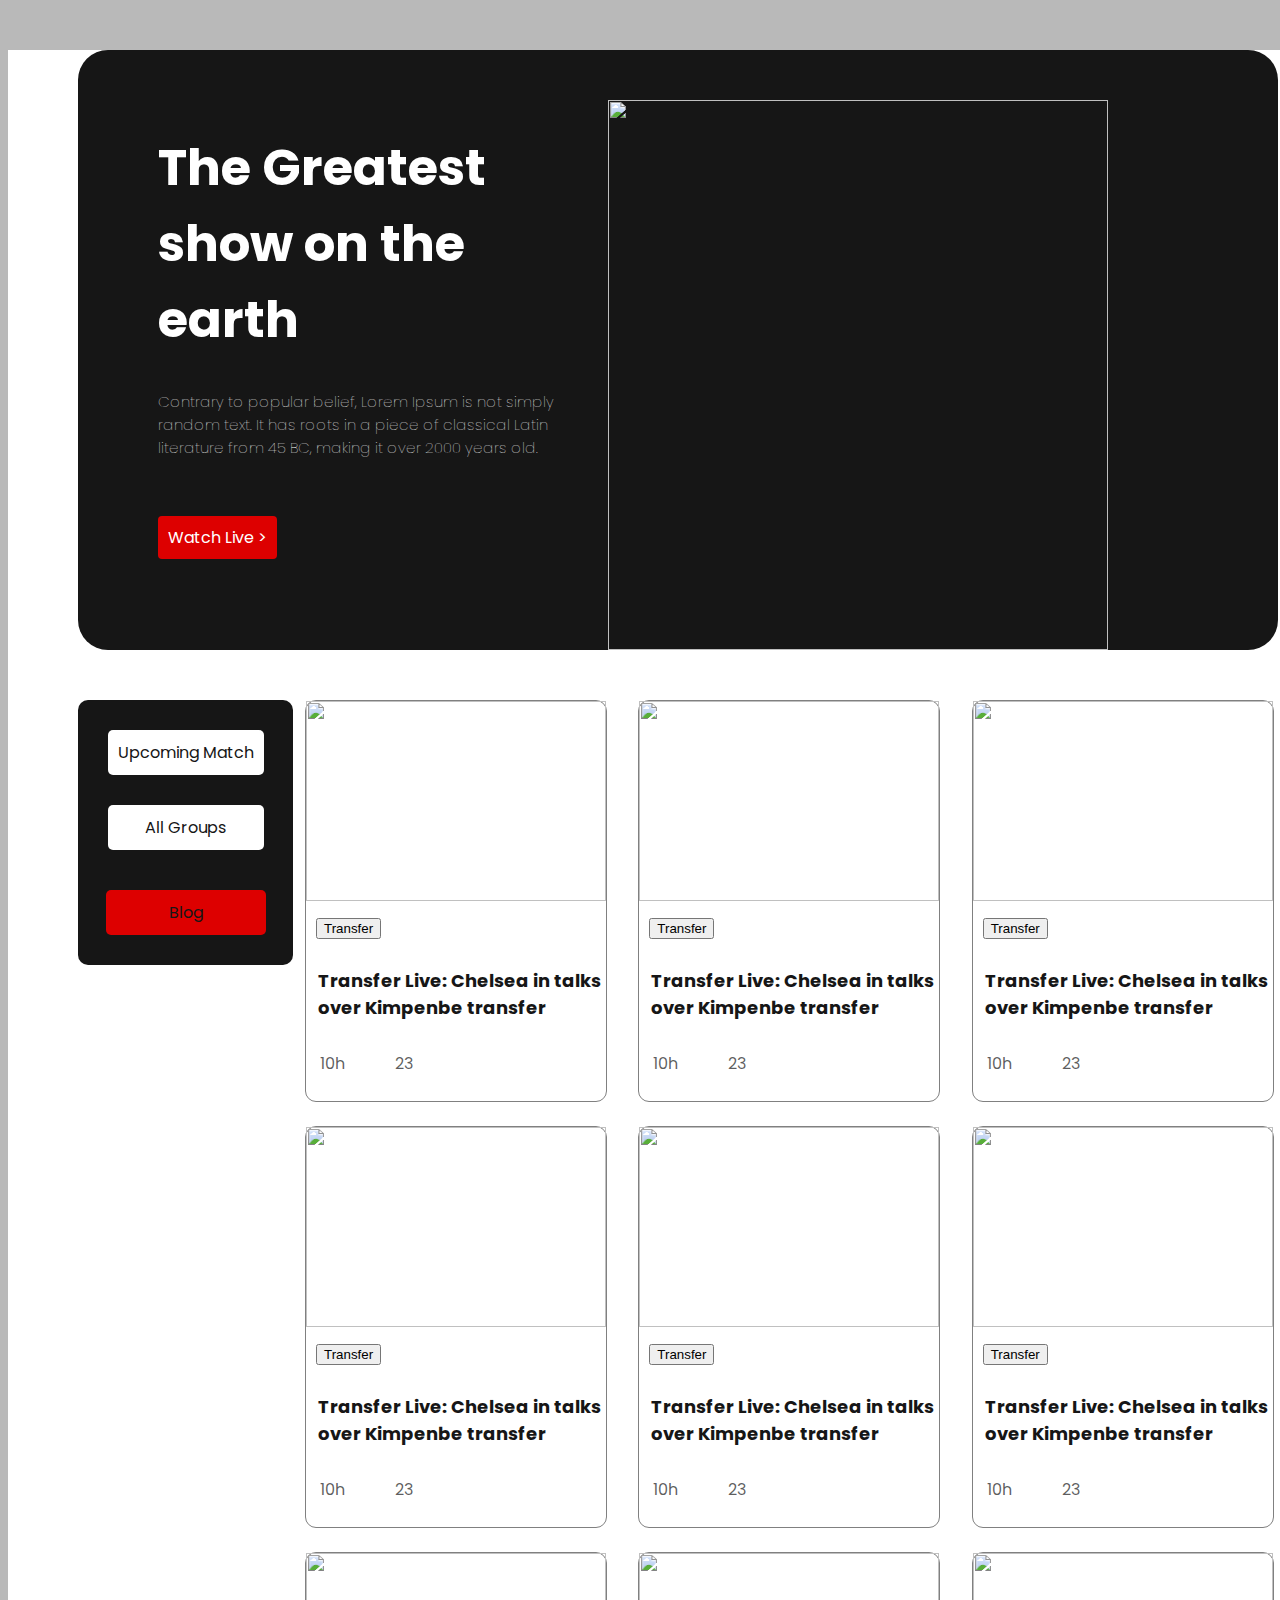
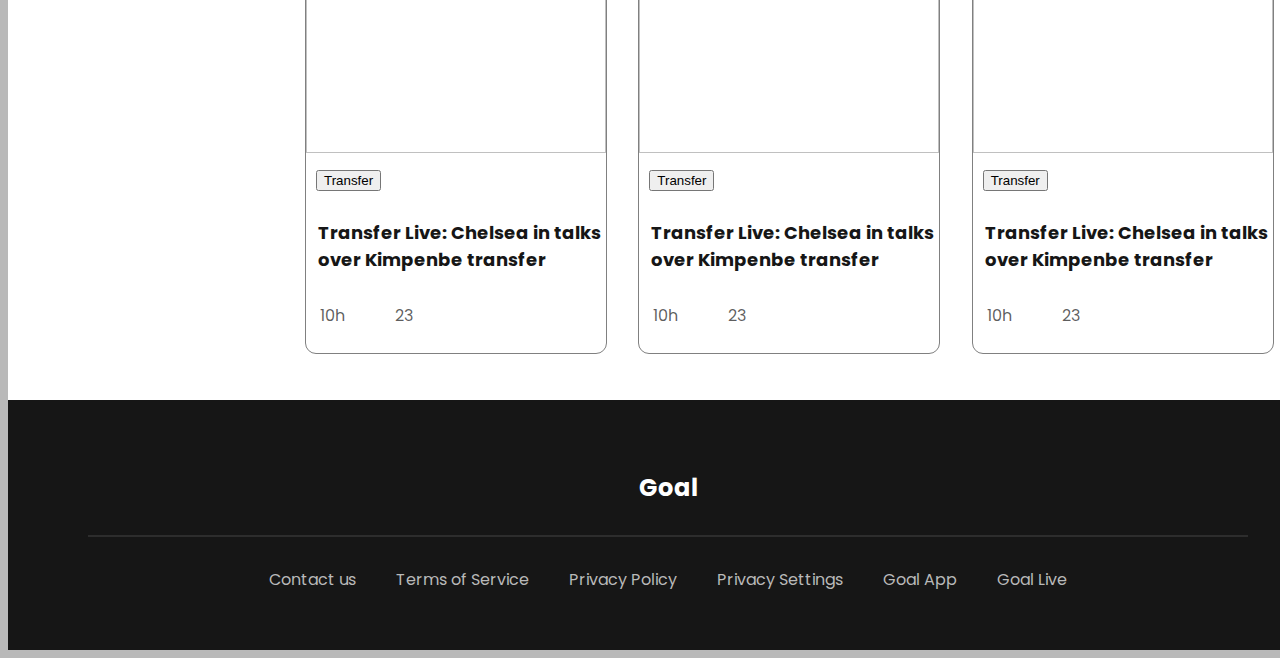
==== index.html @ beed1e8c "style reshaped" ====
<!DOCTYPE html>
<html lang="en">
<head>
    <meta charset="UTF-8">
    <meta http-equiv="X-UA-Compatible" content="IE=edge">
    <meta name="viewport" content="width=device-width, initial-scale=1.0">
    <title>World-Cup</title>

    <!---------- font awesome ---------->
    <script src="https://kit.fontawesome.com/90625f409e.js" crossorigin="anonymous"></script>

    <!---------- style sheets ---------->
    <link rel="stylesheet" href="styles/style.css">
    <link rel="stylesheet" href="http://127.0.0.1:5500/index2.html">
</head>
<body>

    <!---------- header start ---------->
    <header>

    </header>
    <!---------- header end ---------->
    
    <!---------- main start ---------->
    <main>
        <section class="top-banner">
            <div class="container">
                <div class="content">
                    <h1 class="heading">The Greatest show on the earth</h1>
                    <p class="context">Contrary to popular belief, Lorem Ipsum is not simply random text. It has roots in a piece of classical Latin literature from 45 BC, making it over 2000 years old.</p> <br>
                    <a class="button"href="">Watch Live ></a>
                </div>
                <div class="photo">
                <img  src="assets/Banner Image.png" alt="">
                </div>
            </div>
        </section>

        <section class="section-container">
            <aside class="side-col">
                <div class="side-btn">
                    <div class="btn-section">
                        <div class="btn">
                        <a href="http://127.0.0.1:5500/index2.html">Upcoming Match</a>
                        </div>
                        <div class="btn">
                        <a href="">All Groups</a>
                        </div>
                    </div>
                    <div class="btn3">
                    <a href="">Blog</a>
                    </div>
                </div>
            </aside>
            <div class="players">
                    <div class="player">
                        <img src="assets/Blog Image.png" alt="">
                        <button class="bs">Transfer</button>
                        <h3 class="name">Transfer Live: Chelsea in talks over Kimpenbe transfer</h3>
                        <div class="player-details">
                            <div class="duration">
                                <i class="fa-regular fa-clock"></i>
                                10h
                            </div>
                            <div class="comment">
                                <i class="fa-regular fa-comment"></i>
                                23
                            </div>
                        </div>
                    </div>
                    <div class="player">
                        <img src="assets/Blog Image.png" alt="">
                        <button>Transfer</button>
                        <h3 class="name">Transfer Live: Chelsea in talks over Kimpenbe transfer</h3>
                        <div class="player-details">
                            <div class="duration">
                                <i class="fa-regular fa-clock"></i>
                                10h
                            </div>
                            <div class="comment">
                                <i class="fa-regular fa-comment"></i>
                                23
                            </div>
                        </div>
                    </div>
                    <div class="player">
                        <img src="assets/Blog Image.png" alt="">
                        <button class="bs">Transfer</button>
                        <h3 class="name">Transfer Live: Chelsea in talks over Kimpenbe transfer</h3>
                        <div class="player-details">
                            <div class="duration">
                                <i class="fa-regular fa-clock"></i>
                                10h
                            </div>
                            <div class="comment">
                                <i class="fa-regular fa-comment"></i>
                                23
                            </div>
                        </div>
                    </div>
                    <div class="player">
                        <img src="assets/Blog Image.png" alt="">
                        <button class="bs">Transfer</button>
                        <h3 class="name">Transfer Live: Chelsea in talks over Kimpenbe transfer</h3>
                        <div class="player-details">
                            <div class="duration">
                                <i class="fa-regular fa-clock"></i>
                                10h
                            </div>
                            <div class="comment">
                                <i class="fa-regular fa-comment"></i>
                                23
                            </div>
                        </div>
                    </div>
                    <div class="player">
                        <img src="assets/Blog Image.png" alt="">
                        <button class="bs">Transfer</button>
                        <h3 class="name">Transfer Live: Chelsea in talks over Kimpenbe transfer</h3>
                        <div class="player-details">
                            <div class="duration">
                                <i class="fa-regular fa-clock"></i>
                                10h
                            </div>
                            <div class="comment">
                                <i class="fa-regular fa-comment"></i>
                                23
                            </div>
                        </div>
                    </div>
                    <div class="player">
                        <img src="assets/Blog Image.png" alt="">
                        <button class="bs">Transfer</button>
                        <h3 class="name">Transfer Live: Chelsea in talks over Kimpenbe transfer</h3>
                        <div class="player-details">
                            <div class="duration">
                                <i class="fa-regular fa-clock"></i>
                                10h
                            </div>
                            <div class="comment">
                                <i class="fa-regular fa-comment"></i>
                                23
                            </div>
                        </div>
                    </div>
                    <div class="player">
                        <img src="assets/Blog Image.png" alt="">
                        <button class="bs">Transfer</button>
                        <h3 class="name">Transfer Live: Chelsea in talks over Kimpenbe transfer</h3>
                        <div class="player-details">
                            <div class="duration">
                                <i class="fa-regular fa-clock"></i>
                                10h
                            </div>
                            <div class="comment">
                                <i class="fa-regular fa-comment"></i>
                                23
                            </div>
                        </div>
                    </div>
                    <div class="player">
                        <img src="assets/Blog Image.png" alt="">
                        <button class="bs">Transfer</button>
                        <h3 class="name">Transfer Live: Chelsea in talks over Kimpenbe transfer</h3>
                        <div class="player-details">
                            <div class="duration">
                                <i class="fa-regular fa-clock"></i>
                                10h
                            </div>
                            <div class="comment">
                                <i class="fa-regular fa-comment"></i>
                                23
                            </div>
                        </div>
                    </div>
                    <div class="player">
                        <img src="assets/Blog Image.png" alt="">
                        <button class="bs">Transfer</button>
                        <h3 class="name">Transfer Live: Chelsea in talks over Kimpenbe transfer</h3>
                        <div class="player-details">
                            <div class="duration">
                                <i class="fa-regular fa-clock"></i>
                                10h
                            </div>
                            <div class="comment">
                                <i class="fa-regular fa-comment"></i>
                                23
                            </div>
                        </div>
                    </div>
            </div>
        </section>

        <footer>
            <h2 id="footer-head">Goal</h2>
            <hr>
            <div class="footer-content">
                <div><a href="">Contact us</a></div>
                <div><a href="">Terms of Service</a></div>
                <div><a href="">Privacy Policy</a></div>
                <div><a href="">Privacy Settings</a></div>
                <div><a href="">Goal App</a></div>
                <div><a href="">Goal Live</a></div>
            </div>
        </footer>
        
    </main>
    <!---------- main end ---------->
</body>
</html>
---- styles/style.css ----
/* ---------- font ---------- */
@import url('https://fonts.googleapis.com/css2?family=Poppins:wght@700&display=swap');

/* ---------- utilities ---------- */
body{
    font-family: 'Poppins', sans-serif;
    background-color: #B9B9B9;
}
main{
    background-color: #FFFFFF;
    width: 1320px;
    height: 2200px;
}
.top-banner{
    background-color: #161616;
    width: 1200px;
    height: 600px;
    border-radius: 30px;
    margin-left: 70px;
}
.container{
    display: flex;
    width: 600px;
    height: 250px;
    margin-left: 80px;
    margin-top: 50px;
}
.heading{
    width: 450px;
    height: 200px;
    color:#FFFFFF;
    font-weight: 700px;
    font-size: 50px;
    margin-top: 80px;
}
.context{
    color: #FFFFFF;
    font-weight: 150;
    font-size: 15px;
    width: 400px;
    height: 80px;
    margin-top: 60px;
    margin-bottom: 30px;
}
.button{
    text-decoration: none;
    color: #FFFFFF;
    width: 20px;
    height: 10px;
    background-color:#DD0000;
    border-radius: 4px;
    padding: 10px;
    margin-top: 400px;
}
.photo img{
    width: 500px;
    height: 550px;
    margin-top: 50px;
}
.section-container{
    width: 100%;
    display: flex;
    border-radius: 30px;
    margin-left: 70px;
    margin-top: 50px;
}
.side-col{
    width: 175px;
    height: 225px;
    background-color:#161616;
    border-radius: 10px;
    padding: 20px;
}
.side-btn{
    display: flex;
    flex-direction: column;
    align-items: center;
}
.side-btn a{
    text-decoration: none;
    color: #161616;
}
.btn{
    flex-direction: column;
    background-color: #FFFFFF;
    border-radius: 5px;
    margin-top: 10px;
    margin-bottom: 30px;
    padding: 10px;
    text-align: center;
}
.btn3{
    background-color: #DD0000;
    border-radius: 5px;
    padding: 10px 63px;
    margin-bottom: 20px;
    color: #FFFFFF;
    margin-top: 10px;
}
.players{
    display: grid;
    grid-template-columns: repeat(3, 1fr);
    width: 1000px;
    height: 600px;
}
.player{
    width: 300px;
    height: 400px;
    border: 1px solid gray;
    border-radius: 11px;
    margin-bottom: 24px;
}
.player img{
    width: 100%;
    height: 200px;
}
.player button{
    margin: 10px 10px;
}
.player, .name{
    margin-left: 12px;
    font-size: 18px;
    color:#161616;
}
.player-details{
    display: flex;
    align-items: center;
    margin-left: 14px;
    margin-top: 30px;
}
.duration{
    color: rgba(22, 22, 22, 0.7);
    font-size: 16px;
}
.comment{
    color: rgba(22, 22, 22, 0.7);
    font-size: 16px;
    margin-left: 50px;
}
footer{
    background-color: #161616;
    width: 100%;
    height: 250px;
    margin-top: 700px;
}
#footer-head{
    text-align: center;
    color: #FFFFFF;
    margin-bottom: 30px;
    padding-top: 70px;
}
hr{
    margin-left: 80px;
    margin-right: 80px;
    border: 1px solid rgba(255, 255, 255, 0.1);
}
.footer-content{
    display: flex;
    justify-content: center;
    margin-top: 30px;
}
.footer-content a{
    text-decoration: none;
    color: #B9B9B9;
    margin: 0px 20px;
}

/* ---------- media series ---------- */

/* ---------- mobile device ---------- */
/* 
@media only screen and (max-width: 688px){
    .top-banner{
        width: 851px;
        margin-left: 0;
        grid-template-columns: repeat(1, 1fr);

    }
    .container{
        margin-top: 0;

    }
    .section-container{
        grid-template-columns: repeat(1, 1fr);
    }
    .player .player-details{
        display: none;
    }
} */
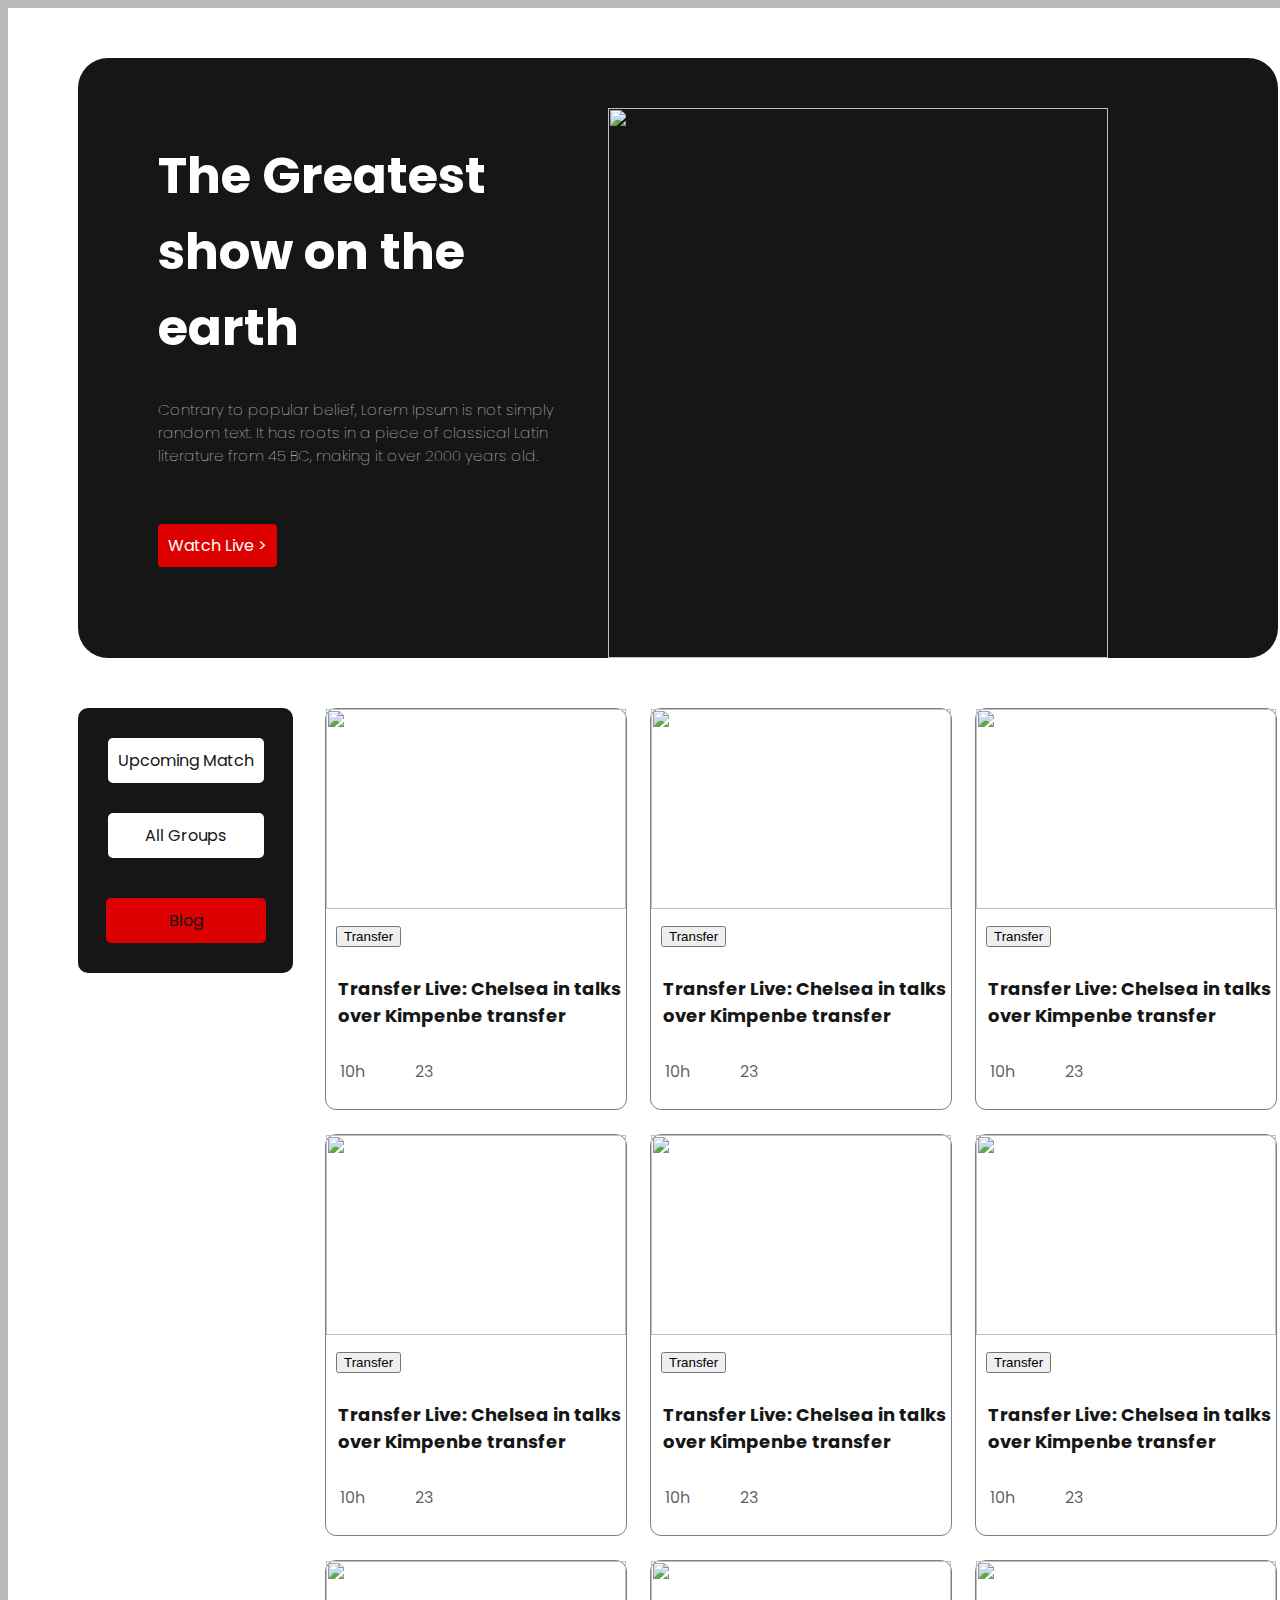
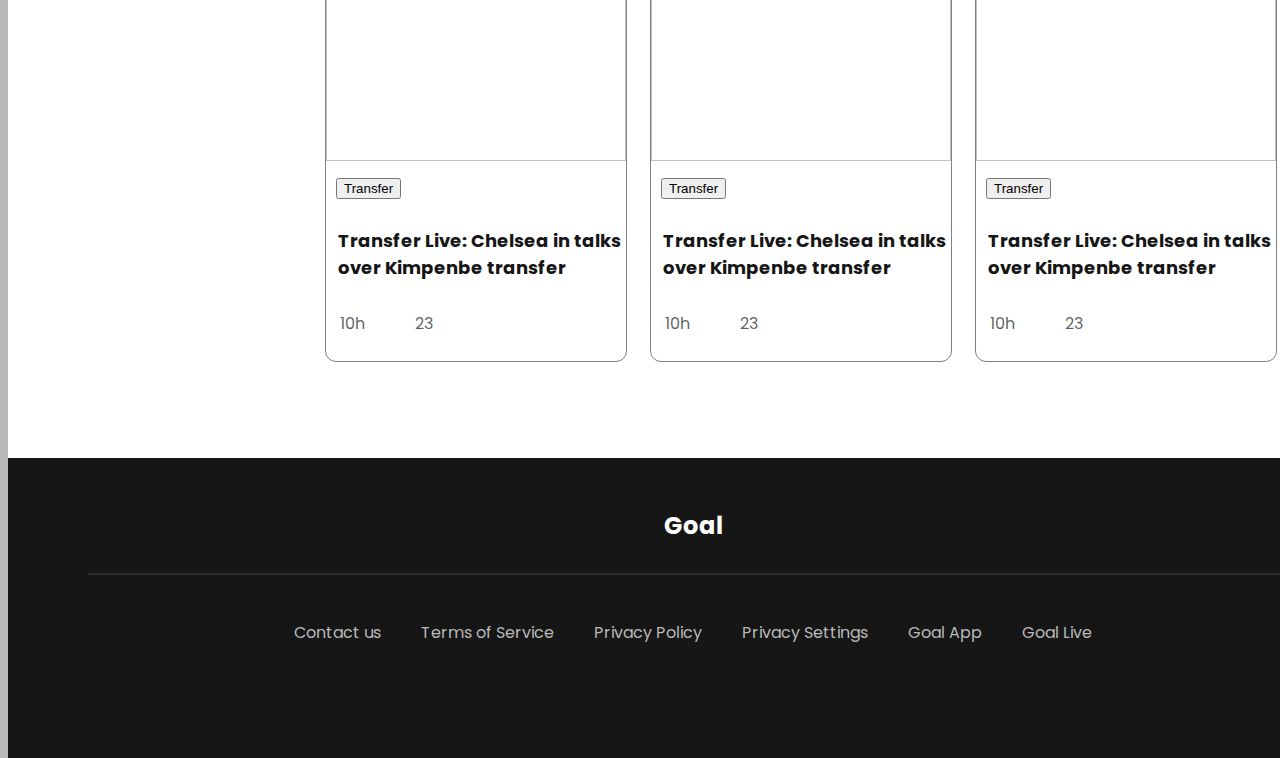
==== commit 4558238b: "animation added" ====
--- a/index.html
+++ b/index.html
@@ -4,39 +4,86 @@
     <meta charset="UTF-8">
     <meta http-equiv="X-UA-Compatible" content="IE=edge">
     <meta name="viewport" content="width=device-width, initial-scale=1.0">
+    
+    <!-- ===================== -->
+    <!---------- title ---------->
+    <!-- ===================== -->
+
     <title>World-Cup</title>
 
+    <!-- ============================ -->
     <!---------- font awesome ---------->
+    <!-- ============================ -->
+
     <script src="https://kit.fontawesome.com/90625f409e.js" crossorigin="anonymous"></script>
 
+    <!-- ============================ -->
     <!---------- style sheets ---------->
+    <!-- ============================ -->
+
     <link rel="stylesheet" href="styles/style.css">
-    <link rel="stylesheet" href="http://127.0.0.1:5500/index2.html">
+
+    <!-- animation -->
+    <style>
+        .animation:hover{
+            transform: rotateY(180deg);
+        }
+        .animation{
+            transition: transform 1s ease-in;
+        }
+    </style>
 </head>
 <body>
 
-    <!---------- header start ---------->
+    <!--------- header start --------->
     <header>
 
     </header>
     <!---------- header end ---------->
     
+    <!-- ========================== -->
     <!---------- main start ---------->
+    <!-- ========================== -->
+
     <main>
+
+    <!-- ================================ -->
+    <!---------- top banner start ---------->
+    <!-- ================================ -->
+
         <section class="top-banner">
             <div class="container">
                 <div class="content">
                     <h1 class="heading">The Greatest show on the earth</h1>
                     <p class="context">Contrary to popular belief, Lorem Ipsum is not simply random text. It has roots in a piece of classical Latin literature from 45 BC, making it over 2000 years old.</p> <br>
-                    <a class="button"href="">Watch Live ></a>
+                    <a class="button"href="https://www.youtube.com/watch?v=4mVsXpaaj54">Watch Live ></a>
                 </div>
                 <div class="photo">
-                <img  src="assets/Banner Image.png" alt="">
+                <img class="animation" src="assets/Banner Image.png" alt="">
                 </div>
             </div>
         </section>
 
+        <!-- animation start -->
+        <!-- <div class="area">
+
+        </div> -->
+        <!-- animation end -->
+
+    <!-- ============================== -->
+    <!---------- top banner end ---------->
+    <!-- ============================== -->
+
+    <!-- =================================== -->
+    <!---------- navigation bar start --------->
+    <!-- =================================== -->
+
         <section class="section-container">
+
+    <!-- ================================= -->
+    <!---------- side column start ---------->
+    <!-- ================================= -->
+
             <aside class="side-col">
                 <div class="side-btn">
                     <div class="btn-section">
@@ -52,6 +99,11 @@
                     </div>
                 </div>
             </aside>
+
+    <!-- =============================== -->
+    <!---------- side column end ---------->
+    <!-- =============================== -->
+
             <div class="players">
                     <div class="player">
                         <img src="assets/Blog Image.png" alt="">
@@ -190,6 +242,14 @@
                     </div>
             </div>
         </section>
+
+        <!-- ================================= -->
+        <!---------- navigation bar end --------->
+        <!-- ================================= -->
+
+            <!-- ============================ -->
+            <!---------- footer start ---------->
+            <!-- ============================ -->
 
         <footer>
             <h2 id="footer-head">Goal</h2>
@@ -202,9 +262,23 @@
                 <div><a href="">Goal App</a></div>
                 <div><a href="">Goal Live</a></div>
             </div>
+            <div class="footer-content">
+                <div><a href=""><i class="fa-brands fa-facebook"></i></a></div>
+                <div><a href=""><i class="fa-brands fa-instagram-square"></i></a></div>
+                <div><a href=""><i class="fa-brands fa-twitter"></i></a></div>
+                <div><a href=""><i class="fa-brands fa-linkedin"></i></a></div>
+            </div>
         </footer>
+
+            <!-- ========================== -->
+            <!---------- footer end ---------->
+            <!-- ========================== -->
         
     </main>
+
+    <!-- ======================== -->
     <!---------- main end ---------->
+    <!-- ======================== -->
+
 </body>
 </html>--- a/styles/style.css
+++ b/styles/style.css
@@ -1,19 +1,31 @@
+/* =========================== */
 /* ---------- font ---------- */
+/* ========================= */
+
 @import url('https://fonts.googleapis.com/css2?family=Poppins:wght@700&display=swap');
 
+/* ================================ */
 /* ---------- utilities ---------- */
+/* ============================== */
+
 body{
     font-family: 'Poppins', sans-serif;
     background-color: #B9B9B9;
+    position: absolute;
 }
 main{
     background-color: #FFFFFF;
-    width: 1320px;
-    height: 2200px;
-}
+    max-width: 1370px;
+    position: absolute;
+}
+
+/* ========================================== */
+/* ---------- top banner creation ---------- */
+/* ======================================== */
+
 .top-banner{
     background-color: #161616;
-    width: 1200px;
+    max-width: 1200px;
     height: 600px;
     border-radius: 30px;
     margin-left: 70px;
@@ -57,8 +69,17 @@
     height: 550px;
     margin-top: 50px;
 }
+
+/* =================================== */
+/* ---------- main section ---------- */
+/* ================================= */
+
+/* ================================== */
+/* ---------- side column ---------- */
+/* ================================ */
+
 .section-container{
-    width: 100%;
+    width: 1320px;
     display: flex;
     border-radius: 30px;
     margin-left: 70px;
@@ -97,11 +118,17 @@
     color: #FFFFFF;
     margin-top: 10px;
 }
+
+/* ============================================ */
+/* ---------- player navigation bar ---------- */
+/* ========================================== */
+
 .players{
     display: grid;
     grid-template-columns: repeat(3, 1fr);
-    width: 1000px;
-    height: 600px;
+    width: 975px;
+    height: 650px;
+    margin-left: 20px;
 }
 .player{
     width: 300px;
@@ -137,17 +164,22 @@
     font-size: 16px;
     margin-left: 50px;
 }
+
+/* ===================================== */
+/* ---------- footer section ---------- */
+/* =================================== */
+
 footer{
     background-color: #161616;
-    width: 100%;
-    height: 250px;
+    max-width: 100%;
+    height: 300px;
     margin-top: 700px;
 }
 #footer-head{
     text-align: center;
     color: #FFFFFF;
     margin-bottom: 30px;
-    padding-top: 70px;
+    padding-top: 50px;
 }
 hr{
     margin-left: 80px;
@@ -158,6 +190,7 @@
     display: flex;
     justify-content: center;
     margin-top: 30px;
+    padding-top: 15px;
 }
 .footer-content a{
     text-decoration: none;
@@ -165,11 +198,15 @@
     margin: 0px 20px;
 }
 
+/* =================================== */
 /* ---------- media series ---------- */
-
+/* ================================= */
+
+/* ==================================== */
 /* ---------- mobile device ---------- */
-/* 
-@media only screen and (max-width: 688px){
+/* ================================== */
+
+@media only screen and (max-width: 968px){
     .top-banner{
         width: 851px;
         margin-left: 0;
@@ -181,9 +218,34 @@
 
     }
     .section-container{
+        display: none;
+        background-color: #DD0000;
+    }
+    .player .player-details{
+        display: none;
+    }
+}
+
+/* ==================================== */
+/* ---------- tablet device ---------- */
+/* ================================== */
+
+@media only screen and (max-width: 968px){
+    .top-banner{
+        width: 851px;
+        margin-left: 0;
         grid-template-columns: repeat(1, 1fr);
+
+    }
+    .container{
+        margin-top: 0;
+
+    }
+    .section-container{
+        display: none;
+        background-color: #DD0000;
     }
     .player .player-details{
         display: none;
     }
-} */+}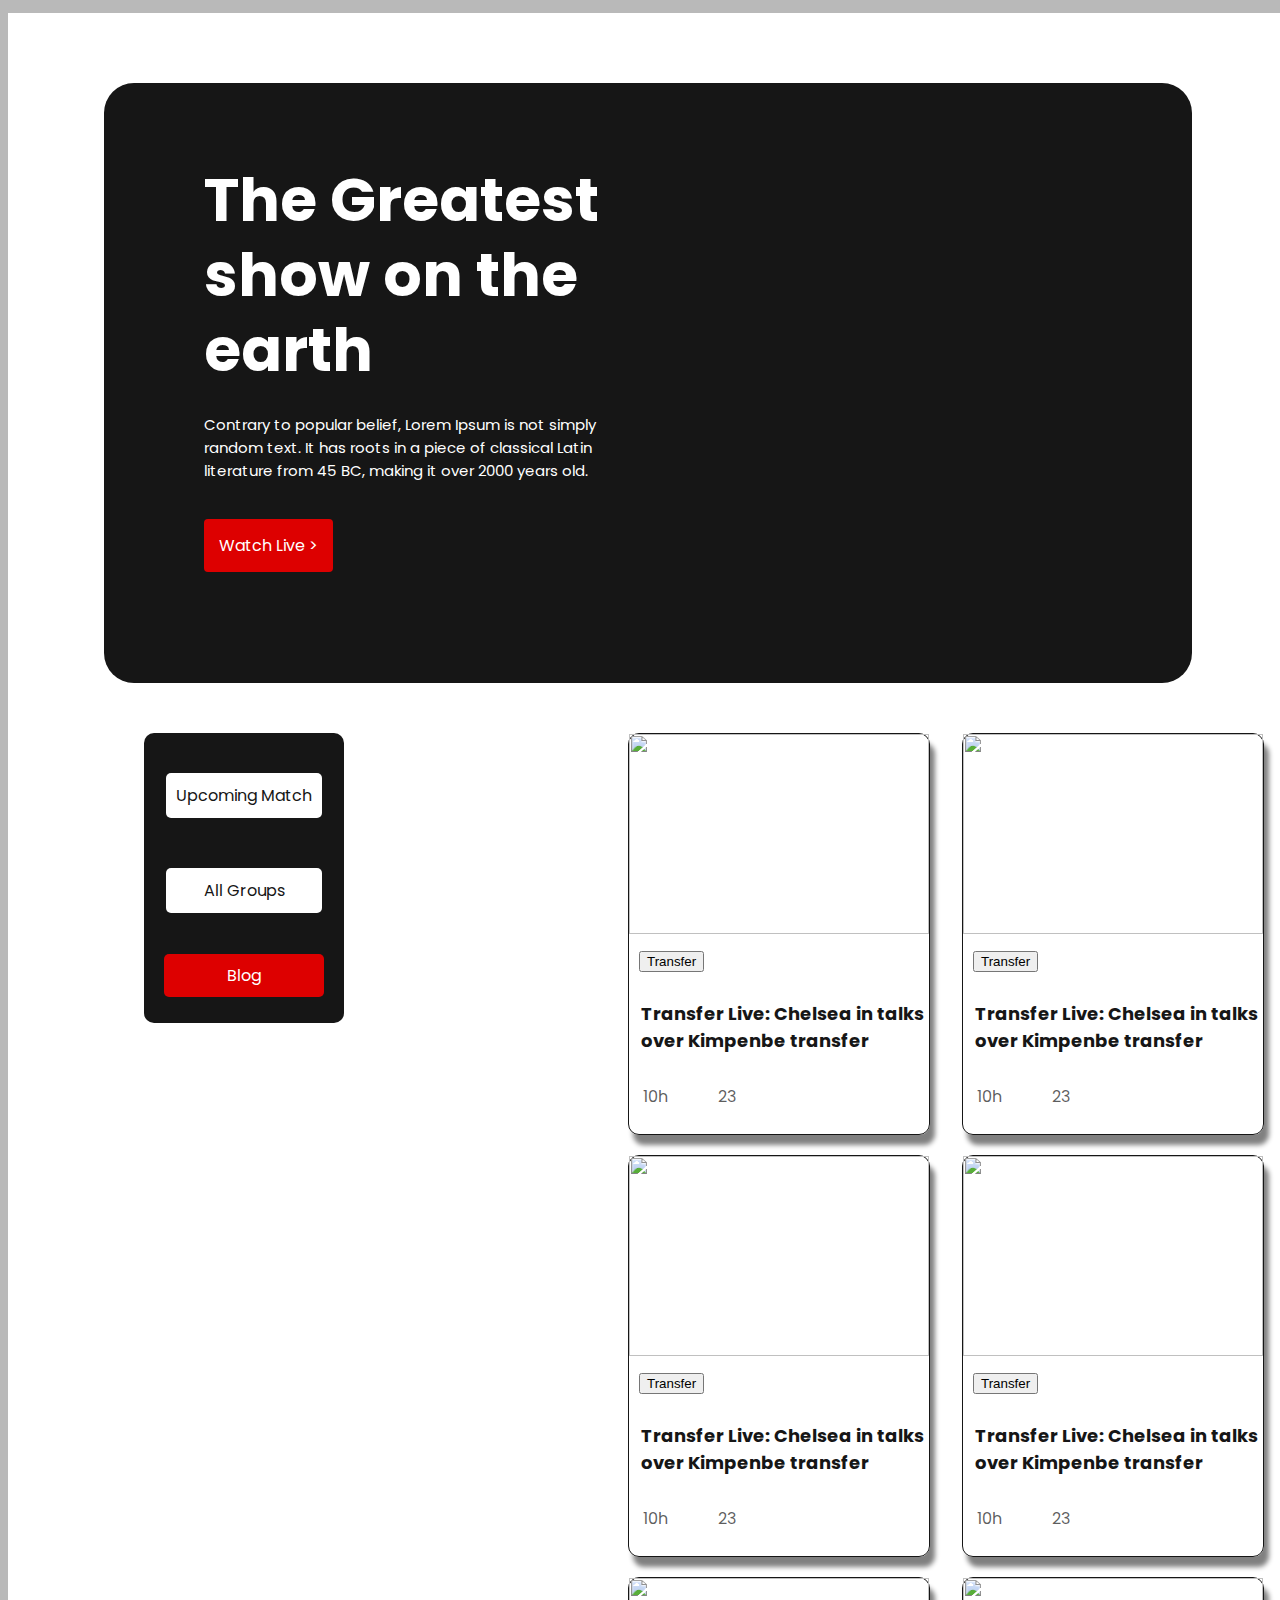
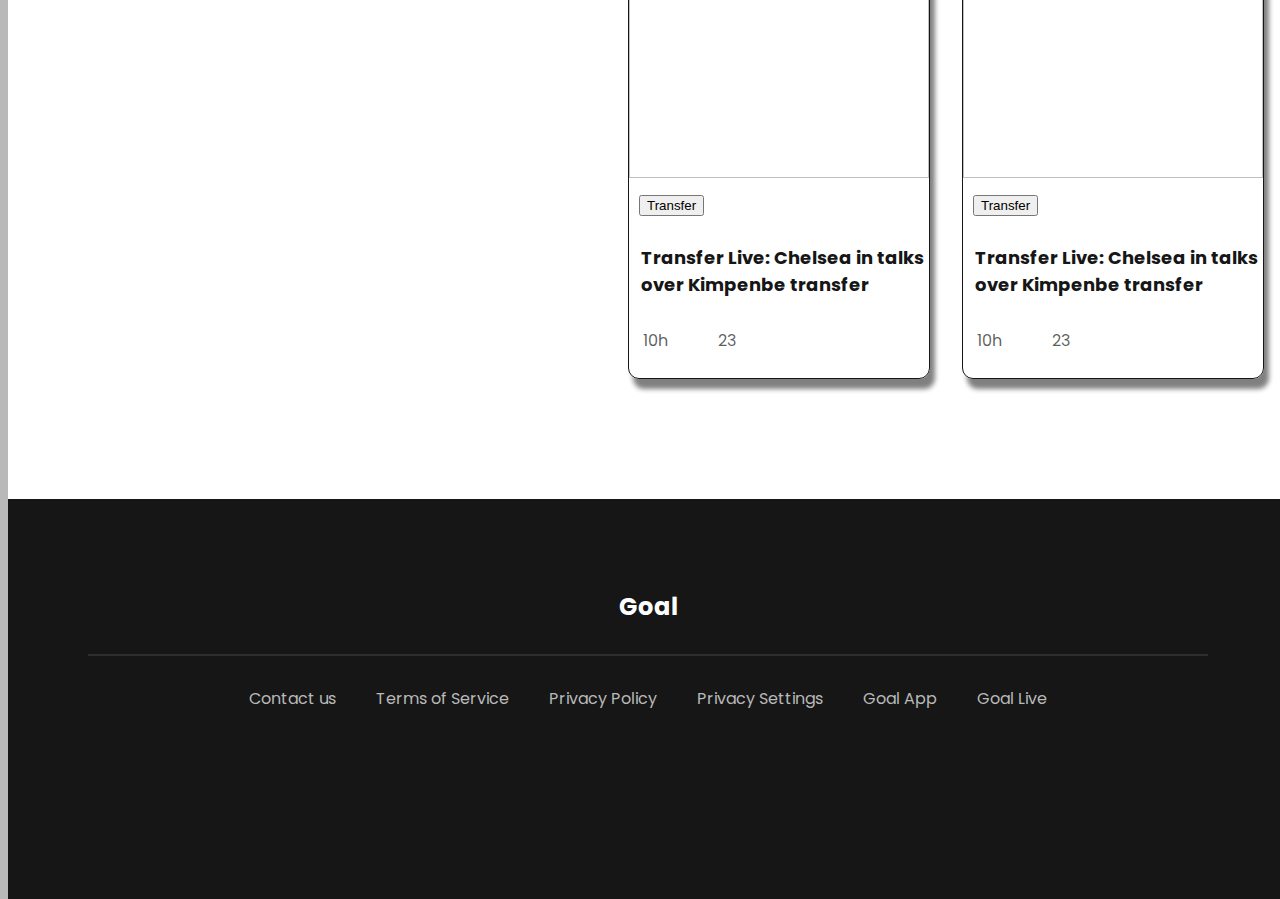
==== commit 4f968a18: "hudai" ====
--- a/index.html
+++ b/index.html
@@ -22,8 +22,11 @@
     <!-- ============================ -->
 
     <link rel="stylesheet" href="styles/style.css">
-
-    <!-- animation -->
+    
+    <!-- =============================== -->
+    <!---------- animation start ---------->
+    <!-- =============================== -->
+    
     <style>
         .animation:hover{
             transform: rotateY(180deg);
@@ -32,6 +35,11 @@
             transition: transform 1s ease-in;
         }
     </style>
+
+    <!-- ============================= -->
+    <!---------- animation end ---------->
+    <!-- ============================= -->
+
 </head>
 <body>
 
@@ -55,7 +63,7 @@
             <div class="container">
                 <div class="content">
                     <h1 class="heading">The Greatest show on the earth</h1>
-                    <p class="context">Contrary to popular belief, Lorem Ipsum is not simply random text. It has roots in a piece of classical Latin literature from 45 BC, making it over 2000 years old.</p> <br>
+                    <p class="context">Contrary to popular belief, Lorem Ipsum is not simply random text. It has roots in a piece of classical Latin literature from 45 BC, making it over 2000 years old.</p>
                     <a class="button"href="https://www.youtube.com/watch?v=4mVsXpaaj54">Watch Live ></a>
                 </div>
                 <div class="photo">
@@ -88,7 +96,7 @@
                 <div class="side-btn">
                     <div class="btn-section">
                         <div class="btn">
-                        <a href="http://127.0.0.1:5500/index2.html">Upcoming Match</a>
+                        <a href="index2.html">Upcoming Match</a>
                         </div>
                         <div class="btn">
                         <a href="">All Groups</a>
--- a/styles/style.css
+++ b/styles/style.css
@@ -11,12 +11,12 @@
 body{
     font-family: 'Poppins', sans-serif;
     background-color: #B9B9B9;
-    position: absolute;
+    padding-top: 5px;
 }
 main{
     background-color: #FFFFFF;
-    max-width: 1370px;
     position: absolute;
+    width: 100%;
 }
 
 /* ========================================== */
@@ -25,49 +25,44 @@
 
 .top-banner{
     background-color: #161616;
-    max-width: 1200px;
     height: 600px;
     border-radius: 30px;
-    margin-left: 70px;
+    margin: 50px 7.5%;
 }
 .container{
     display: flex;
-    width: 600px;
-    height: 250px;
-    margin-left: 80px;
-    margin-top: 50px;
+    flex-direction: row;
+    margin-left: 100px;
+    margin-top: 70px;
 }
 .heading{
-    width: 450px;
+    width: 500px;
     height: 200px;
+    line-height: 75px;
     color:#FFFFFF;
     font-weight: 700px;
-    font-size: 50px;
+    font-size: 60px;
     margin-top: 80px;
 }
 .context{
     color: #FFFFFF;
-    font-weight: 150;
     font-size: 15px;
-    width: 400px;
+    width: 450px;
     height: 80px;
-    margin-top: 60px;
-    margin-bottom: 30px;
+    margin-top: 50px;
+    margin-bottom: 40px;
 }
 .button{
     text-decoration: none;
     color: #FFFFFF;
-    width: 20px;
-    height: 10px;
     background-color:#DD0000;
     border-radius: 4px;
-    padding: 10px;
-    margin-top: 400px;
+    padding: 15px;
 }
 .photo img{
-    width: 500px;
     height: 550px;
     margin-top: 50px;
+    margin-left: 35px;
 }
 
 /* =================================== */
@@ -79,15 +74,14 @@
 /* ================================ */
 
 .section-container{
-    width: 1320px;
-    display: flex;
-    border-radius: 30px;
-    margin-left: 70px;
+    display: flex;
+    flex-direction: row;
+    margin-left: 8.5em;
     margin-top: 50px;
 }
 .side-col{
-    width: 175px;
-    height: 225px;
+    width: 230px;
+    height: 250px;
     background-color:#161616;
     border-radius: 10px;
     padding: 20px;
@@ -105,18 +99,18 @@
     flex-direction: column;
     background-color: #FFFFFF;
     border-radius: 5px;
-    margin-top: 10px;
-    margin-bottom: 30px;
+    margin-top: 20px;
+    margin-bottom: 50px;
     padding: 10px;
     text-align: center;
-}
-.btn3{
+    color: #161616;
+}
+.btn3 a{
     background-color: #DD0000;
     border-radius: 5px;
     padding: 10px 63px;
-    margin-bottom: 20px;
-    color: #FFFFFF;
-    margin-top: 10px;
+    color: #FFFFFF;
+    margin-top: 30px;
 }
 
 /* ============================================ */
@@ -126,16 +120,16 @@
 .players{
     display: grid;
     grid-template-columns: repeat(3, 1fr);
-    width: 975px;
-    height: 650px;
-    margin-left: 20px;
+    margin-left: 17em;
 }
 .player{
     width: 300px;
     height: 400px;
-    border: 1px solid gray;
+    border: 1px solid;
+    box-shadow: 5px 10px 5px gray;
     border-radius: 11px;
-    margin-bottom: 24px;
+    margin-bottom: 20px;
+    margin-right: 20px;
 }
 .player img{
     width: 100%;
@@ -171,15 +165,14 @@
 
 footer{
     background-color: #161616;
-    max-width: 100%;
-    height: 300px;
-    margin-top: 700px;
+    margin-top: 100px;
+    height: 400px;
 }
 #footer-head{
     text-align: center;
     color: #FFFFFF;
+    padding-top: 90px;
     margin-bottom: 30px;
-    padding-top: 50px;
 }
 hr{
     margin-left: 80px;
@@ -190,12 +183,12 @@
     display: flex;
     justify-content: center;
     margin-top: 30px;
-    padding-top: 15px;
+    margin-bottom: 90px;
 }
 .footer-content a{
     text-decoration: none;
     color: #B9B9B9;
-    margin: 0px 20px;
+    margin: 40px 20px;
 }
 
 /* =================================== */
@@ -205,7 +198,7 @@
 /* ==================================== */
 /* ---------- mobile device ---------- */
 /* ================================== */
-
+/*  
 @media only screen and (max-width: 968px){
     .top-banner{
         width: 851px;
@@ -224,12 +217,12 @@
     .player .player-details{
         display: none;
     }
-}
+} */
 
 /* ==================================== */
 /* ---------- tablet device ---------- */
 /* ================================== */
-
+/* 
 @media only screen and (max-width: 968px){
     .top-banner{
         width: 851px;
@@ -248,4 +241,4 @@
     .player .player-details{
         display: none;
     }
-}+} */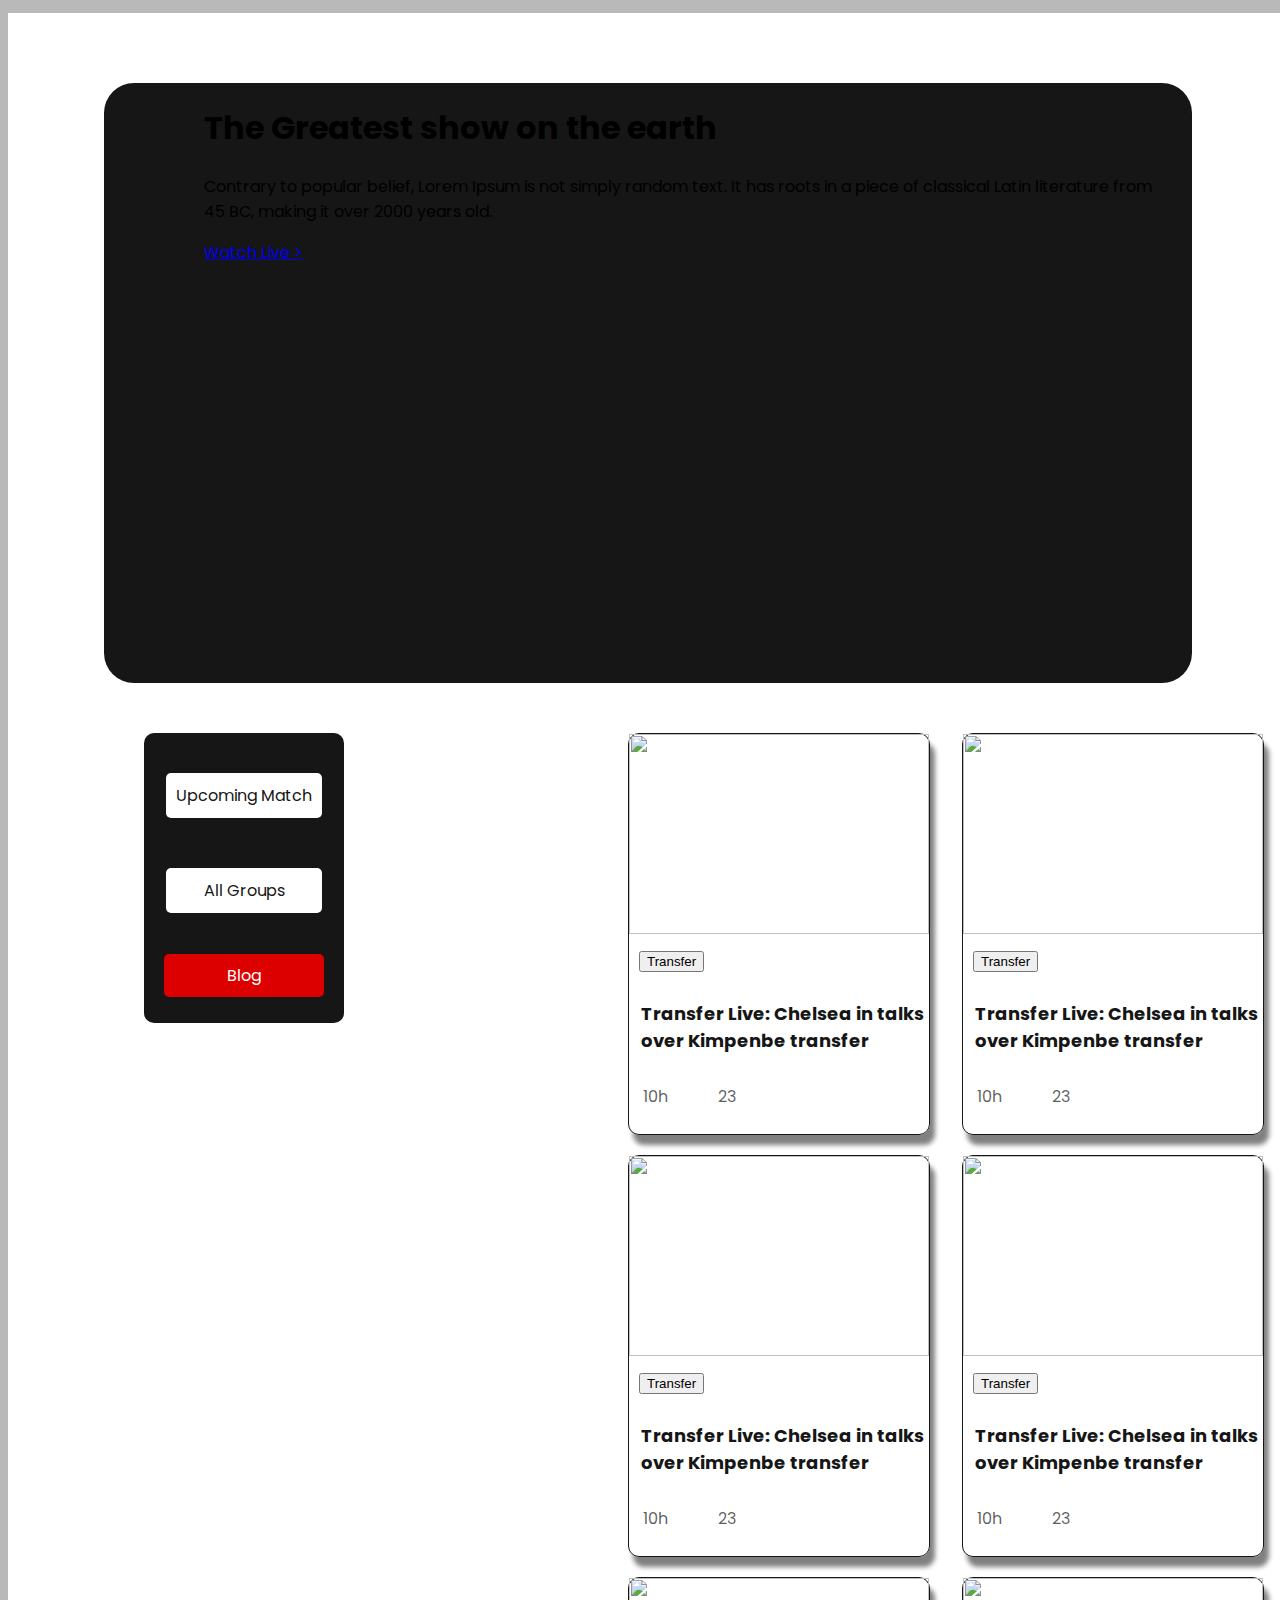
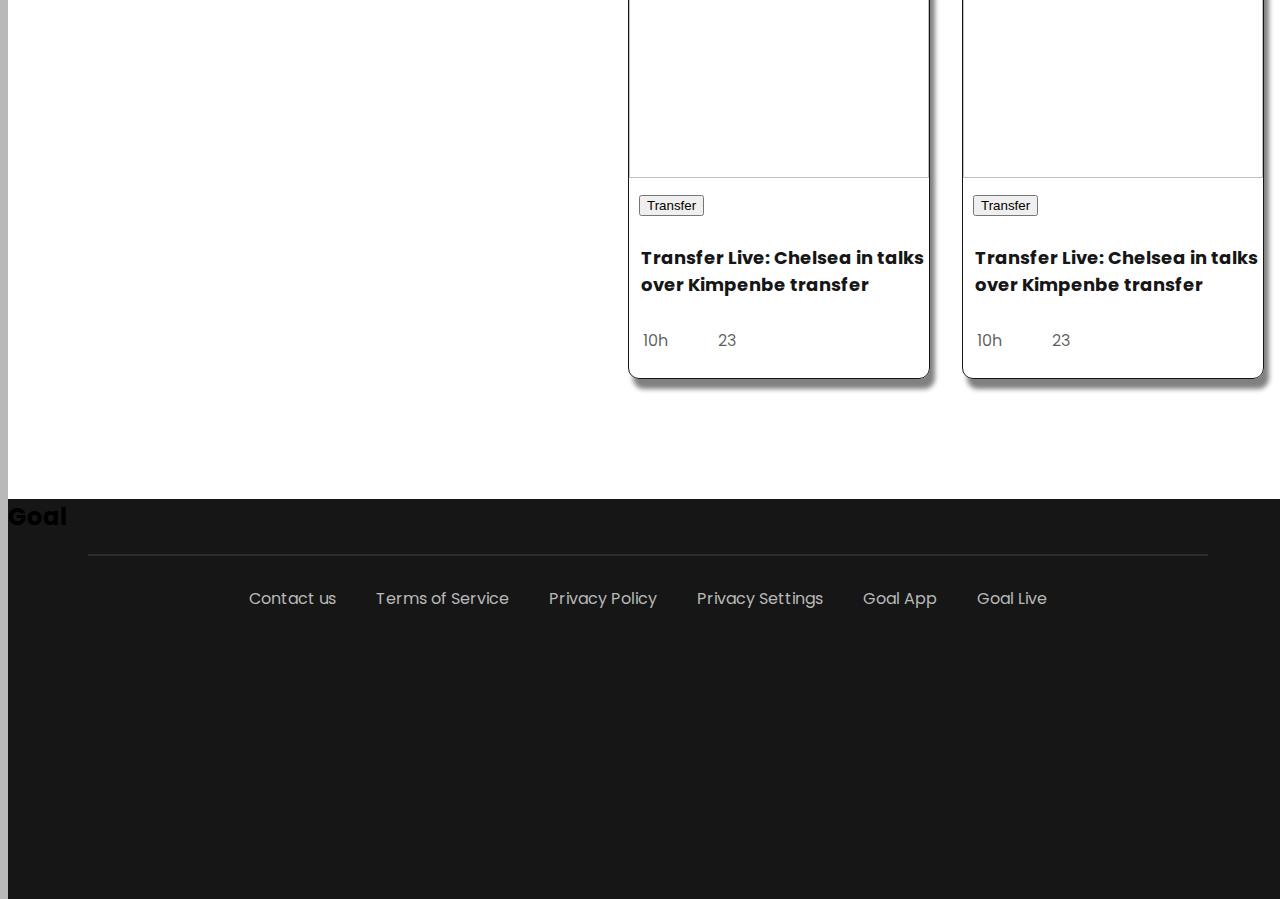
==== commit 99b29847: "Add files via upload" ====
--- a/index.html
+++ b/index.html
@@ -1,292 +1,292 @@
-<!DOCTYPE html>
-<html lang="en">
-<head>
-    <meta charset="UTF-8">
-    <meta http-equiv="X-UA-Compatible" content="IE=edge">
-    <meta name="viewport" content="width=device-width, initial-scale=1.0">
-    
-    <!-- ===================== -->
-    <!---------- title ---------->
-    <!-- ===================== -->
-
-    <title>World-Cup</title>
-
-    <!-- ============================ -->
-    <!---------- font awesome ---------->
-    <!-- ============================ -->
-
-    <script src="https://kit.fontawesome.com/90625f409e.js" crossorigin="anonymous"></script>
-
-    <!-- ============================ -->
-    <!---------- style sheets ---------->
-    <!-- ============================ -->
-
-    <link rel="stylesheet" href="styles/style.css">
-    
-    <!-- =============================== -->
-    <!---------- animation start ---------->
-    <!-- =============================== -->
-    
-    <style>
-        .animation:hover{
-            transform: rotateY(180deg);
-        }
-        .animation{
-            transition: transform 1s ease-in;
-        }
-    </style>
-
-    <!-- ============================= -->
-    <!---------- animation end ---------->
-    <!-- ============================= -->
-
-</head>
-<body>
-
-    <!--------- header start --------->
-    <header>
-
-    </header>
-    <!---------- header end ---------->
-    
-    <!-- ========================== -->
-    <!---------- main start ---------->
-    <!-- ========================== -->
-
-    <main>
-
-    <!-- ================================ -->
-    <!---------- top banner start ---------->
-    <!-- ================================ -->
-
-        <section class="top-banner">
-            <div class="container">
-                <div class="content">
-                    <h1 class="heading">The Greatest show on the earth</h1>
-                    <p class="context">Contrary to popular belief, Lorem Ipsum is not simply random text. It has roots in a piece of classical Latin literature from 45 BC, making it over 2000 years old.</p>
-                    <a class="button"href="https://www.youtube.com/watch?v=4mVsXpaaj54">Watch Live ></a>
-                </div>
-                <div class="photo">
-                <img class="animation" src="assets/Banner Image.png" alt="">
-                </div>
-            </div>
-        </section>
-
-        <!-- animation start -->
-        <!-- <div class="area">
-
-        </div> -->
-        <!-- animation end -->
-
-    <!-- ============================== -->
-    <!---------- top banner end ---------->
-    <!-- ============================== -->
-
-    <!-- =================================== -->
-    <!---------- navigation bar start --------->
-    <!-- =================================== -->
-
-        <section class="section-container">
-
-    <!-- ================================= -->
-    <!---------- side column start ---------->
-    <!-- ================================= -->
-
-            <aside class="side-col">
-                <div class="side-btn">
-                    <div class="btn-section">
-                        <div class="btn">
-                        <a href="index2.html">Upcoming Match</a>
-                        </div>
-                        <div class="btn">
-                        <a href="">All Groups</a>
-                        </div>
-                    </div>
-                    <div class="btn3">
-                    <a href="">Blog</a>
-                    </div>
-                </div>
-            </aside>
-
-    <!-- =============================== -->
-    <!---------- side column end ---------->
-    <!-- =============================== -->
-
-            <div class="players">
-                    <div class="player">
-                        <img src="assets/Blog Image.png" alt="">
-                        <button class="bs">Transfer</button>
-                        <h3 class="name">Transfer Live: Chelsea in talks over Kimpenbe transfer</h3>
-                        <div class="player-details">
-                            <div class="duration">
-                                <i class="fa-regular fa-clock"></i>
-                                10h
-                            </div>
-                            <div class="comment">
-                                <i class="fa-regular fa-comment"></i>
-                                23
-                            </div>
-                        </div>
-                    </div>
-                    <div class="player">
-                        <img src="assets/Blog Image.png" alt="">
-                        <button>Transfer</button>
-                        <h3 class="name">Transfer Live: Chelsea in talks over Kimpenbe transfer</h3>
-                        <div class="player-details">
-                            <div class="duration">
-                                <i class="fa-regular fa-clock"></i>
-                                10h
-                            </div>
-                            <div class="comment">
-                                <i class="fa-regular fa-comment"></i>
-                                23
-                            </div>
-                        </div>
-                    </div>
-                    <div class="player">
-                        <img src="assets/Blog Image.png" alt="">
-                        <button class="bs">Transfer</button>
-                        <h3 class="name">Transfer Live: Chelsea in talks over Kimpenbe transfer</h3>
-                        <div class="player-details">
-                            <div class="duration">
-                                <i class="fa-regular fa-clock"></i>
-                                10h
-                            </div>
-                            <div class="comment">
-                                <i class="fa-regular fa-comment"></i>
-                                23
-                            </div>
-                        </div>
-                    </div>
-                    <div class="player">
-                        <img src="assets/Blog Image.png" alt="">
-                        <button class="bs">Transfer</button>
-                        <h3 class="name">Transfer Live: Chelsea in talks over Kimpenbe transfer</h3>
-                        <div class="player-details">
-                            <div class="duration">
-                                <i class="fa-regular fa-clock"></i>
-                                10h
-                            </div>
-                            <div class="comment">
-                                <i class="fa-regular fa-comment"></i>
-                                23
-                            </div>
-                        </div>
-                    </div>
-                    <div class="player">
-                        <img src="assets/Blog Image.png" alt="">
-                        <button class="bs">Transfer</button>
-                        <h3 class="name">Transfer Live: Chelsea in talks over Kimpenbe transfer</h3>
-                        <div class="player-details">
-                            <div class="duration">
-                                <i class="fa-regular fa-clock"></i>
-                                10h
-                            </div>
-                            <div class="comment">
-                                <i class="fa-regular fa-comment"></i>
-                                23
-                            </div>
-                        </div>
-                    </div>
-                    <div class="player">
-                        <img src="assets/Blog Image.png" alt="">
-                        <button class="bs">Transfer</button>
-                        <h3 class="name">Transfer Live: Chelsea in talks over Kimpenbe transfer</h3>
-                        <div class="player-details">
-                            <div class="duration">
-                                <i class="fa-regular fa-clock"></i>
-                                10h
-                            </div>
-                            <div class="comment">
-                                <i class="fa-regular fa-comment"></i>
-                                23
-                            </div>
-                        </div>
-                    </div>
-                    <div class="player">
-                        <img src="assets/Blog Image.png" alt="">
-                        <button class="bs">Transfer</button>
-                        <h3 class="name">Transfer Live: Chelsea in talks over Kimpenbe transfer</h3>
-                        <div class="player-details">
-                            <div class="duration">
-                                <i class="fa-regular fa-clock"></i>
-                                10h
-                            </div>
-                            <div class="comment">
-                                <i class="fa-regular fa-comment"></i>
-                                23
-                            </div>
-                        </div>
-                    </div>
-                    <div class="player">
-                        <img src="assets/Blog Image.png" alt="">
-                        <button class="bs">Transfer</button>
-                        <h3 class="name">Transfer Live: Chelsea in talks over Kimpenbe transfer</h3>
-                        <div class="player-details">
-                            <div class="duration">
-                                <i class="fa-regular fa-clock"></i>
-                                10h
-                            </div>
-                            <div class="comment">
-                                <i class="fa-regular fa-comment"></i>
-                                23
-                            </div>
-                        </div>
-                    </div>
-                    <div class="player">
-                        <img src="assets/Blog Image.png" alt="">
-                        <button class="bs">Transfer</button>
-                        <h3 class="name">Transfer Live: Chelsea in talks over Kimpenbe transfer</h3>
-                        <div class="player-details">
-                            <div class="duration">
-                                <i class="fa-regular fa-clock"></i>
-                                10h
-                            </div>
-                            <div class="comment">
-                                <i class="fa-regular fa-comment"></i>
-                                23
-                            </div>
-                        </div>
-                    </div>
-            </div>
-        </section>
-
-        <!-- ================================= -->
-        <!---------- navigation bar end --------->
-        <!-- ================================= -->
-
-            <!-- ============================ -->
-            <!---------- footer start ---------->
-            <!-- ============================ -->
-
-        <footer>
-            <h2 id="footer-head">Goal</h2>
-            <hr>
-            <div class="footer-content">
-                <div><a href="">Contact us</a></div>
-                <div><a href="">Terms of Service</a></div>
-                <div><a href="">Privacy Policy</a></div>
-                <div><a href="">Privacy Settings</a></div>
-                <div><a href="">Goal App</a></div>
-                <div><a href="">Goal Live</a></div>
-            </div>
-            <div class="footer-content">
-                <div><a href=""><i class="fa-brands fa-facebook"></i></a></div>
-                <div><a href=""><i class="fa-brands fa-instagram-square"></i></a></div>
-                <div><a href=""><i class="fa-brands fa-twitter"></i></a></div>
-                <div><a href=""><i class="fa-brands fa-linkedin"></i></a></div>
-            </div>
-        </footer>
-
-            <!-- ========================== -->
-            <!---------- footer end ---------->
-            <!-- ========================== -->
-        
-    </main>
-
-    <!-- ======================== -->
-    <!---------- main end ---------->
-    <!-- ======================== -->
-
-</body>
+<!DOCTYPE html>
+<html lang="en">
+<head>
+    <meta charset="UTF-8">
+    <meta http-equiv="X-UA-Compatible" content="IE=edge">
+    <meta name="viewport" content="width=device-width, initial-scale=1.0">
+    
+    <!-- ===================== -->
+    <!---------- title ---------->
+    <!-- ===================== -->
+
+    <title>World-Cup</title>
+
+    <!-- ============================ -->
+    <!---------- font awesome ---------->
+    <!-- ============================ -->
+
+    <script src="https://kit.fontawesome.com/90625f409e.js" crossorigin="anonymous"></script>
+
+    <!-- ============================ -->
+    <!---------- style sheets ---------->
+    <!-- ============================ -->
+
+    <link rel="stylesheet" href="styles/style.css">
+    
+    <!-- =============================== -->
+    <!---------- animation start ---------->
+    <!-- =============================== -->
+    
+    <style>
+        .animation:hover{
+            transform: rotateY(180deg);
+        }
+        .animation{
+            transition: transform 1s ease-in;
+        }
+    </style>
+
+    <!-- ============================= -->
+    <!---------- animation end ---------->
+    <!-- ============================= -->
+
+</head>
+<body>
+
+    <!--------- header start --------->
+    <header>
+
+    </header>
+    <!---------- header end ---------->
+    
+    <!-- ========================== -->
+    <!---------- main start ---------->
+    <!-- ========================== -->
+
+    <main>
+
+    <!-- ================================ -->
+    <!---------- top banner start ---------->
+    <!-- ================================ -->
+
+        <section class="top-banner">
+            <div class="container">
+                <div class="content">
+                    <h1>The Greatest show on the earth</h1>
+                    <p>Contrary to popular belief, Lorem Ipsum is not simply random text. It has roots in a piece of classical Latin literature from 45 BC, making it over 2000 years old.</p>
+                    <a href="https://www.youtube.com/watch?v=4mVsXpaaj54">Watch Live ></a>
+                </div>
+                <div class="photo">
+                <img class="animation" src="assets/Banner Image.png" alt="">
+                </div>
+            </div>
+        </section>
+
+        <!-- animation start -->
+        <!-- <div class="area">
+
+        </div> -->
+        <!-- animation end -->
+
+    <!-- ============================== -->
+    <!---------- top banner end ---------->
+    <!-- ============================== -->
+
+    <!-- =================================== -->
+    <!---------- navigation bar start --------->
+    <!-- =================================== -->
+
+        <section class="section-container">
+
+    <!-- ================================= -->
+    <!---------- side column start ---------->
+    <!-- ================================= -->
+
+            <aside class="side-col">
+                <div class="side-btn">
+                    <div class="btn-section">
+                        <div class="btn">
+                        <a href="index2.html">Upcoming Match</a>
+                        </div>
+                        <div class="btn">
+                        <a href="">All Groups</a>
+                        </div>
+                    </div>
+                    <div class="btn3">
+                    <a href="">Blog</a>
+                    </div>
+                </div>
+            </aside>
+
+    <!-- =============================== -->
+    <!---------- side column end ---------->
+    <!-- =============================== -->
+
+            <div class="players">
+                    <div class="player">
+                        <img src="assets/Blog Image.png" alt="">
+                        <button class="bs">Transfer</button>
+                        <h3 class="name">Transfer Live: Chelsea in talks over Kimpenbe transfer</h3>
+                        <div class="player-details">
+                            <div class="duration">
+                                <i class="fa-regular fa-clock"></i>
+                                10h
+                            </div>
+                            <div class="comment">
+                                <i class="fa-regular fa-comment"></i>
+                                23
+                            </div>
+                        </div>
+                    </div>
+                    <div class="player">
+                        <img src="assets/Blog Image.png" alt="">
+                        <button>Transfer</button>
+                        <h3 class="name">Transfer Live: Chelsea in talks over Kimpenbe transfer</h3>
+                        <div class="player-details">
+                            <div class="duration">
+                                <i class="fa-regular fa-clock"></i>
+                                10h
+                            </div>
+                            <div class="comment">
+                                <i class="fa-regular fa-comment"></i>
+                                23
+                            </div>
+                        </div>
+                    </div>
+                    <div class="player">
+                        <img src="assets/Blog Image.png" alt="">
+                        <button class="bs">Transfer</button>
+                        <h3 class="name">Transfer Live: Chelsea in talks over Kimpenbe transfer</h3>
+                        <div class="player-details">
+                            <div class="duration">
+                                <i class="fa-regular fa-clock"></i>
+                                10h
+                            </div>
+                            <div class="comment">
+                                <i class="fa-regular fa-comment"></i>
+                                23
+                            </div>
+                        </div>
+                    </div>
+                    <div class="player">
+                        <img src="assets/Blog Image.png" alt="">
+                        <button class="bs">Transfer</button>
+                        <h3 class="name">Transfer Live: Chelsea in talks over Kimpenbe transfer</h3>
+                        <div class="player-details">
+                            <div class="duration">
+                                <i class="fa-regular fa-clock"></i>
+                                10h
+                            </div>
+                            <div class="comment">
+                                <i class="fa-regular fa-comment"></i>
+                                23
+                            </div>
+                        </div>
+                    </div>
+                    <div class="player">
+                        <img src="assets/Blog Image.png" alt="">
+                        <button class="bs">Transfer</button>
+                        <h3 class="name">Transfer Live: Chelsea in talks over Kimpenbe transfer</h3>
+                        <div class="player-details">
+                            <div class="duration">
+                                <i class="fa-regular fa-clock"></i>
+                                10h
+                            </div>
+                            <div class="comment">
+                                <i class="fa-regular fa-comment"></i>
+                                23
+                            </div>
+                        </div>
+                    </div>
+                    <div class="player">
+                        <img src="assets/Blog Image.png" alt="">
+                        <button class="bs">Transfer</button>
+                        <h3 class="name">Transfer Live: Chelsea in talks over Kimpenbe transfer</h3>
+                        <div class="player-details">
+                            <div class="duration">
+                                <i class="fa-regular fa-clock"></i>
+                                10h
+                            </div>
+                            <div class="comment">
+                                <i class="fa-regular fa-comment"></i>
+                                23
+                            </div>
+                        </div>
+                    </div>
+                    <div class="player">
+                        <img src="assets/Blog Image.png" alt="">
+                        <button class="bs">Transfer</button>
+                        <h3 class="name">Transfer Live: Chelsea in talks over Kimpenbe transfer</h3>
+                        <div class="player-details">
+                            <div class="duration">
+                                <i class="fa-regular fa-clock"></i>
+                                10h
+                            </div>
+                            <div class="comment">
+                                <i class="fa-regular fa-comment"></i>
+                                23
+                            </div>
+                        </div>
+                    </div>
+                    <div class="player">
+                        <img src="assets/Blog Image.png" alt="">
+                        <button class="bs">Transfer</button>
+                        <h3 class="name">Transfer Live: Chelsea in talks over Kimpenbe transfer</h3>
+                        <div class="player-details">
+                            <div class="duration">
+                                <i class="fa-regular fa-clock"></i>
+                                10h
+                            </div>
+                            <div class="comment">
+                                <i class="fa-regular fa-comment"></i>
+                                23
+                            </div>
+                        </div>
+                    </div>
+                    <div class="player">
+                        <img src="assets/Blog Image.png" alt="">
+                        <button class="bs">Transfer</button>
+                        <h3 class="name">Transfer Live: Chelsea in talks over Kimpenbe transfer</h3>
+                        <div class="player-details">
+                            <div class="duration">
+                                <i class="fa-regular fa-clock"></i>
+                                10h
+                            </div>
+                            <div class="comment">
+                                <i class="fa-regular fa-comment"></i>
+                                23
+                            </div>
+                        </div>
+                    </div>
+            </div>
+        </section>
+
+        <!-- ================================= -->
+        <!---------- navigation bar end --------->
+        <!-- ================================= -->
+
+            <!-- ============================ -->
+            <!---------- footer start ---------->
+            <!-- ============================ -->
+
+        <footer>
+            <h2>Goal</h2>
+            <hr>
+            <div class="footer-content">
+                <div><a href="">Contact us</a></div>
+                <div><a href="">Terms of Service</a></div>
+                <div><a href="">Privacy Policy</a></div>
+                <div><a href="">Privacy Settings</a></div>
+                <div><a href="">Goal App</a></div>
+                <div><a href="">Goal Live</a></div>
+            </div>
+            <div class="footer-content">
+                <div><a href=""><i class="fa-brands fa-facebook"></i></a></div>
+                <div><a href=""><i class="fa-brands fa-instagram-square"></i></a></div>
+                <div><a href=""><i class="fa-brands fa-twitter"></i></a></div>
+                <div><a href=""><i class="fa-brands fa-linkedin"></i></a></div>
+            </div>
+        </footer>
+
+            <!-- ========================== -->
+            <!---------- footer end ---------->
+            <!-- ========================== -->
+        
+    </main>
+
+    <!-- ======================== -->
+    <!---------- main end ---------->
+    <!-- ======================== -->
+
+</body>
 </html>